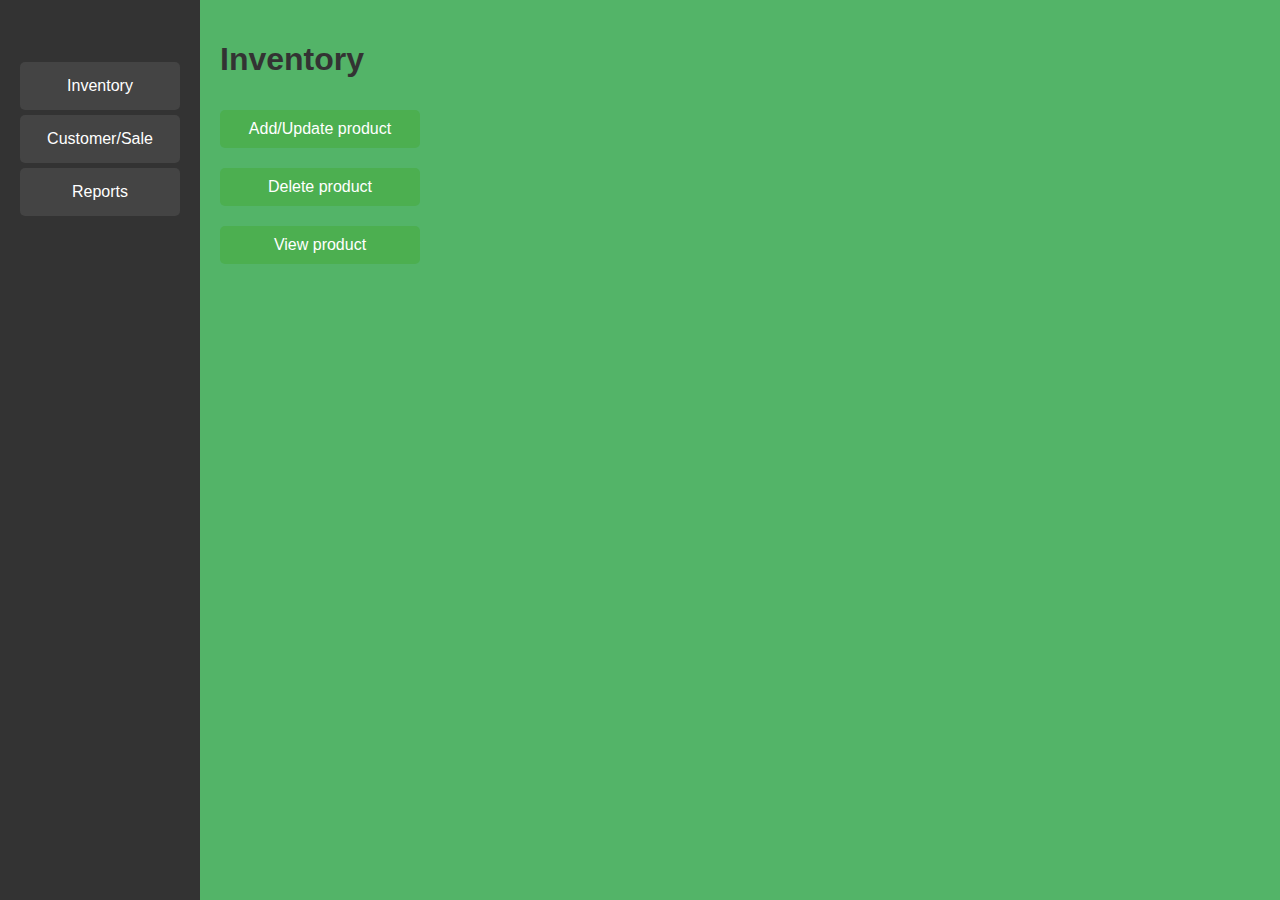
==== dashboard.html @ 3991dfb8 "Add new files" ====
<!DOCTYPE html>
<html lang="en">
<head>
    <meta charset="UTF-8">
    <meta name="viewport" content="width=device-width, initial-scale=1.0">
    <title>Dashboard</title>
    <link rel="stylesheet" href="style.css">
</head>
<body>
    <div class="dashboard-container">
        <!-- Sidebar Menu -->
        <aside class="sidebar">
            <h2>Menu</h2>
            <ul>
                <li onclick="showSection('inventory')" id="inventoryTab">Inventory</li>
                <li onclick="showSection('customer')" id="customerTab">Customer/Sale</li>
                <li onclick="showSection('reports')" id="reportsTab">Reports</li>
            </ul>
        </aside>

        <!-- Everything -->
        <main class="content">
            <!--Inventory tab-->
            <div id="inventory" class="section active">
                <h1>Inventory</h1>
                <button type="button" onclick="toggleDropdown('addProductDropdown')">Add/Update product</button>
                <div id="addProductDropdown" class="dropdown-content">
                    <p>Enter name, quantity and cost of the product to add.</p>
                    <form id="addProductForm">
                        <label for="addName">Name:</label>
                        <input type="text" id="addName" name="name" required>
                        
                        <label for="addQuantity">Quantity:</label>
                        <input type="number" id="addQuantity" name="quantity" required>
                        
                        <label for="addCost">Cost:</label>
                        <input type="number" id="addCost" name="cost" required>
                        
                        <button type="submit">Submit</button>
                    </form>
                </div>

                <!--Delete product-->
                <button type="button" onclick="toggleDropdown('deleteProductDropdown')">Delete product</button>
                <div id="deleteProductDropdown" class="dropdown-content">
                    <p>Enter name and quantity of product to delete.</p>
                    <form id="addProductForm">
                        <label for="addName">Name:</label>
                        <input type="text" id="addName" name="name" required>
                        
                        <label for="addQuantity">Quantity:</label>
                        <input type="number" id="addQuantity" name="quantity" required>
                        
                        <button type="submit">Submit</button>
                    </form>
                </div>

                <!--View product-->
                <button type="button" onclick="toggleDropdown('viewProductDropdown')">View product</button>
                <div id="viewProductDropdown" class="dropdown-content">
                    <h2>Inventory has</h2>
                    <table id="inventoryTable">
                        <thead>
                            <tr>
                                <th>Name</th>
                                <th>Quantity</th>
                                <th>Cost</th>
                            </tr>
                        </thead>
                    </table>
                </div>

            </div>

            <!--Customer tab-->
            <div id="customer" class="section">
                <h1>Add Customer</h1>
                <div id="addCustomer" class="addcustomer">
                    <p>Enter name and email of customer to add.</p>
                    <form id="addProductForm">
                        <label for="custName">Name:</label>
                        <input type="text" id="custName" name="custName" required>
                        
                        <label for="addEmail">Email:</label>
                        <input type="text" id="addEmail" name="email" required>
                        
                        <button type="submit">Submit</button>
                    </form>

                </div>
                <hr>
                <h1>Add Sale</h1>
                <div>
                    <p>Enter details of sale made.</details></p>
                    <form id="sale">
                        <label for="custName">Customer Name:</label>
                        <input type="text" id="sellcustomer" name="custName" required>
                        
                        <label for="product">Product:</label>
                        <input type="text" id="sellproduct" name="sellproduct" required>

                        <label for="quantity">Quantity:</label>
                        <input type="number" id="sellquantity" name="sellquantity" required>
                        
                        <button type="submit">Submit</button>
                    </form>
                </div>
            </div>

            <div id="reports" class="section">
                <h1>Reports</h1>
                <p>Reports</p>
            </div>
        </main>
    </div>

    <script src="script.js"></script>
</body>
</html>
---- style.css ----
/* General Styles */
body {
    font-family: Arial, sans-serif;
    margin: 0;
    display: flex;
    align-items: center;
    justify-content: center;
    min-height: 100vh;
    background-color: #53b468;

}

h1, h2 {
    color: #333;
}

/* Login Page Styles */
.login-container {
    text-align: center;
    background-color: #fff;
    padding: 20px;
    border-radius: 8px;
    box-shadow: 0px 0px 10px rgba(0, 0, 0, 0.1);
}

input[type="password"], button {
    padding: 10px;
    margin: 10px 0;
    width: 100%;
    border-radius: 5px;
    border: 1px solid #ddd;
}

button {
    background-color: #4CAF50;
    color: white;
    border: none;
    cursor: pointer;
    width: 200px; /* Set your desired width */
    padding: 10px; /* Optional: Adds padding for better appearance */
    font-size: 16px; /* Optional: Adjusts the font size */
}

button:hover {
    background-color: #45a049;
}

#errorMessage {
    color: red;
    margin-top: 10px;
}

/* Dashboard Page Styles */
.dashboard-container {
    display: flex;
    width: 100%;
    height: 100vh;
}

.sidebar {
    width: 200px;
    background-color: #333;
    color: white;
    padding: 20px;
    box-sizing: border-box;
}

.sidebar h2 {
    margin-top: 0;
    font-size: 1.2em;
    text-align: center;
}

.sidebar ul {
    list-style: none;
    padding: 0;
    margin-top: 20px;
}

.sidebar li {
    padding: 15px;
    margin: 5px 0;
    background-color: #444;
    cursor: pointer;
    text-align: center;
    border-radius: 5px;
    transition: background-color 0.3s;
}

.sidebar li:hover, .sidebar li.active {
    background-color: #555;
}

.content {
    flex-grow: 1;
    padding: 20px;
    box-sizing: border-box;
}

.section {
    display: none;
}

.section.active {
    display: block;
}

/* Dropdown content styles */
.dropdown-content {
    overflow: hidden; /* Hides the content initially */
    max-height: 0; /* Initial height for the dropdown */
    transition: max-height 0.3s ease-out; /* Smooth dropdown animation */
}

/* Expanded dropdown content */
.dropdown-content.show {
    max-height: 100px; /* Adjust based on the content height */
}

#inventoryTable {
    width: 100%;
    border-collapse: collapse;
    margin-top: 10px;
}

#inventoryTable th, #inventoryTable td {
    border: 1px solid #ddd;
    padding: 8px;
    text-align: left;
}

#inventoryTable th {
    background-color: #f2f2f2;
    font-weight: bold;
}

#inventoryTable tr:nth-child(even) {
    background-color: #f9f9f9;
}
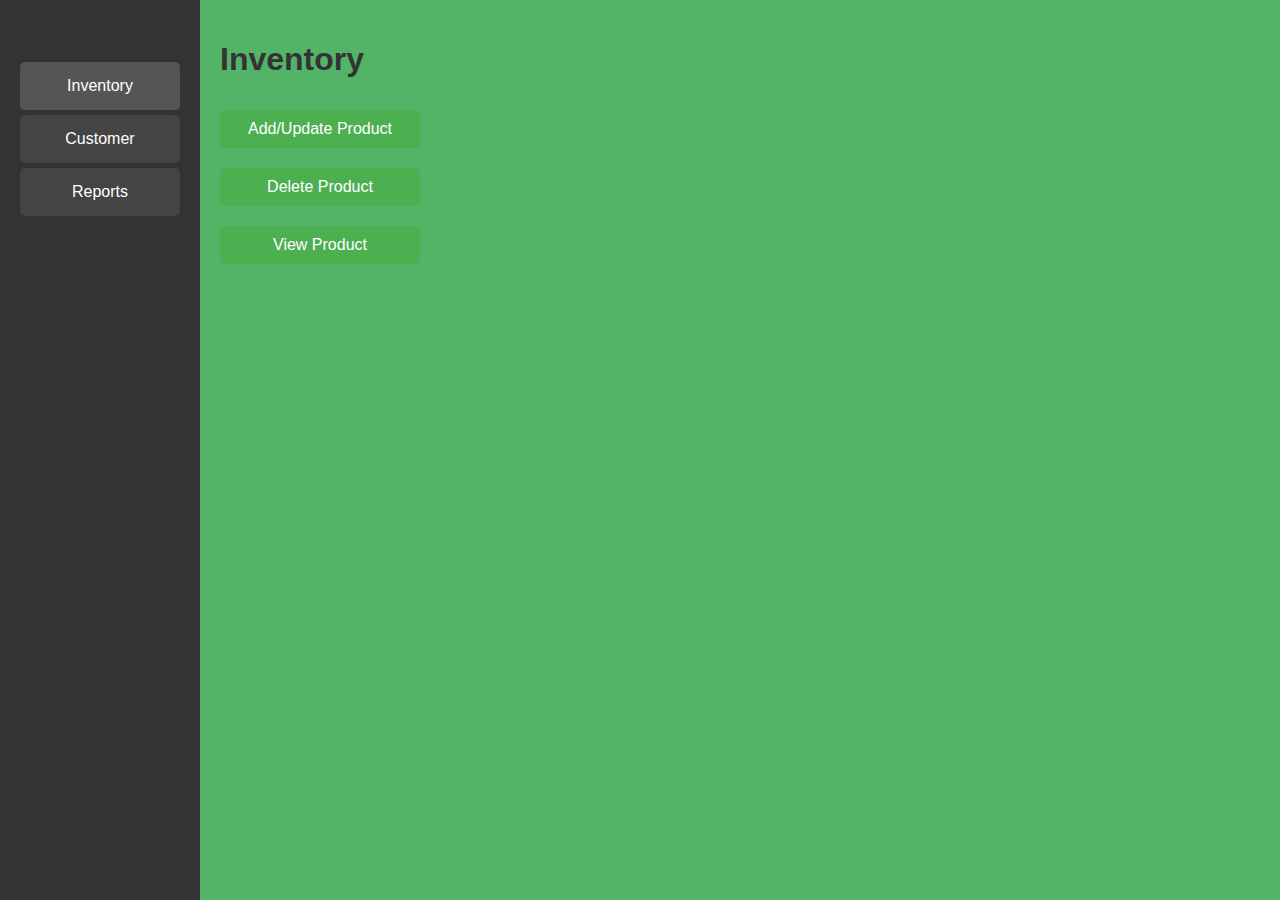
==== commit 14694a68: "Remove all files from branch" ====
--- a/dashboard.html
+++ b/dashboard.html
@@ -13,7 +13,7 @@
             <h2>Menu</h2>
             <ul>
                 <li onclick="showSection('inventory')" id="inventoryTab">Inventory</li>
-                <li onclick="showSection('customer')" id="customerTab">Customer/Sale</li>
+                <li onclick="showSection('customer')" id="customerTab">Customer</li>
                 <li onclick="showSection('reports')" id="reportsTab">Reports</li>
             </ul>
         </aside>
@@ -23,9 +23,9 @@
             <!--Inventory tab-->
             <div id="inventory" class="section active">
                 <h1>Inventory</h1>
-                <button type="button" onclick="toggleDropdown('addProductDropdown')">Add/Update product</button>
+                <button type="button" onclick="toggleDropdown('addProductDropdown')">Add/Update Product</button>
                 <div id="addProductDropdown" class="dropdown-content">
-                    <p>Enter name, quantity and cost of the product to add.</p>
+                    <p>Enter name, quantity, and cost of the product to add.</p>
                     <form id="addProductForm">
                         <label for="addName">Name:</label>
                         <input type="text" id="addName" name="name" required>
@@ -41,24 +41,24 @@
                 </div>
 
                 <!--Delete product-->
-                <button type="button" onclick="toggleDropdown('deleteProductDropdown')">Delete product</button>
+                <button type="button" onclick="toggleDropdown('deleteProductDropdown')">Delete Product</button>
                 <div id="deleteProductDropdown" class="dropdown-content">
                     <p>Enter name and quantity of product to delete.</p>
-                    <form id="addProductForm">
-                        <label for="addName">Name:</label>
-                        <input type="text" id="addName" name="name" required>
+                    <form id="deleteProductForm">
+                        <label for="deleteName">Name:</label>
+                        <input type="text" id="deleteName" name="name" required>
                         
-                        <label for="addQuantity">Quantity:</label>
-                        <input type="number" id="addQuantity" name="quantity" required>
+                        <label for="deleteQuantity">Quantity:</label>
+                        <input type="number" id="deleteQuantity" name="quantity" required>
                         
                         <button type="submit">Submit</button>
                     </form>
                 </div>
 
                 <!--View product-->
-                <button type="button" onclick="toggleDropdown('viewProductDropdown')">View product</button>
+                <button type="button" onclick="toggleDropdown('viewProductDropdown')">View Product</button>
                 <div id="viewProductDropdown" class="dropdown-content">
-                    <h2>Inventory has</h2>
+                    <h2>Inventory List</h2>
                     <table id="inventoryTable">
                         <thead>
                             <tr>
@@ -67,44 +67,23 @@
                                 <th>Cost</th>
                             </tr>
                         </thead>
+                        <tbody></tbody>
                     </table>
                 </div>
-
             </div>
 
             <!--Customer tab-->
             <div id="customer" class="section">
-                <h1>Add Customer</h1>
-                <div id="addCustomer" class="addcustomer">
-                    <p>Enter name and email of customer to add.</p>
-                    <form id="addProductForm">
-                        <label for="custName">Name:</label>
-                        <input type="text" id="custName" name="custName" required>
-                        
-                        <label for="addEmail">Email:</label>
-                        <input type="text" id="addEmail" name="email" required>
-                        
-                        <button type="submit">Submit</button>
-                    </form>
-
-                </div>
-                <hr>
-                <h1>Add Sale</h1>
-                <div>
-                    <p>Enter details of sale made.</details></p>
-                    <form id="sale">
-                        <label for="custName">Customer Name:</label>
-                        <input type="text" id="sellcustomer" name="custName" required>
-                        
-                        <label for="product">Product:</label>
-                        <input type="text" id="sellproduct" name="sellproduct" required>
-
-                        <label for="quantity">Quantity:</label>
-                        <input type="number" id="sellquantity" name="sellquantity" required>
-                        
-                        <button type="submit">Submit</button>
-                    </form>
-                </div>
+                <h1>Customer</h1>
+                <form id="addCustomerForm">
+                    <label for="custName">Name:</label>
+                    <input type="text" id="custName" name="custName" required>
+                    
+                    <label for="addEmail">Email:</label>
+                    <input type="email" id="addEmail" name="email" required>
+                    
+                    <button type="submit">Submit</button>
+                </form>
             </div>
 
             <div id="reports" class="section">
@@ -114,6 +93,6 @@
         </main>
     </div>
 
-    <script src="script.js"></script>
+    <script src="java.js"></script> <!-- Moved to the end of the body -->
 </body>
 </html>
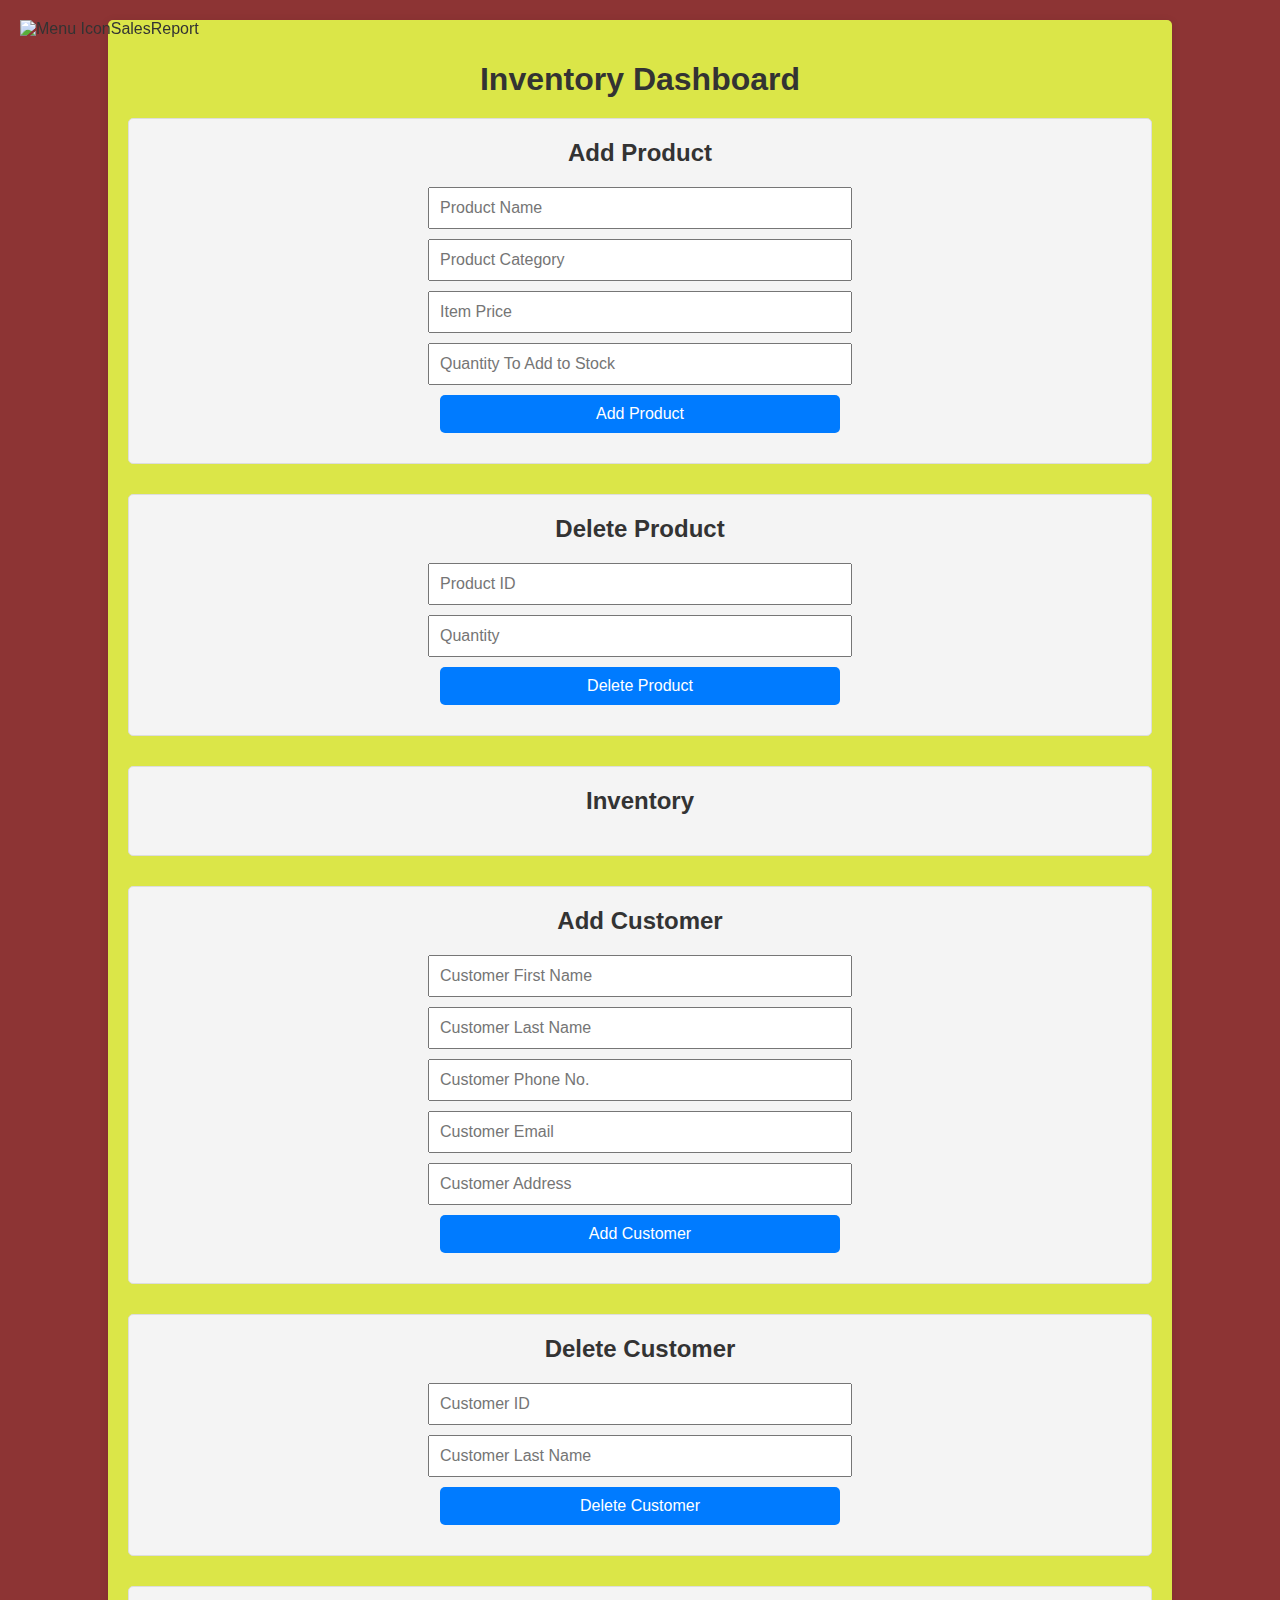
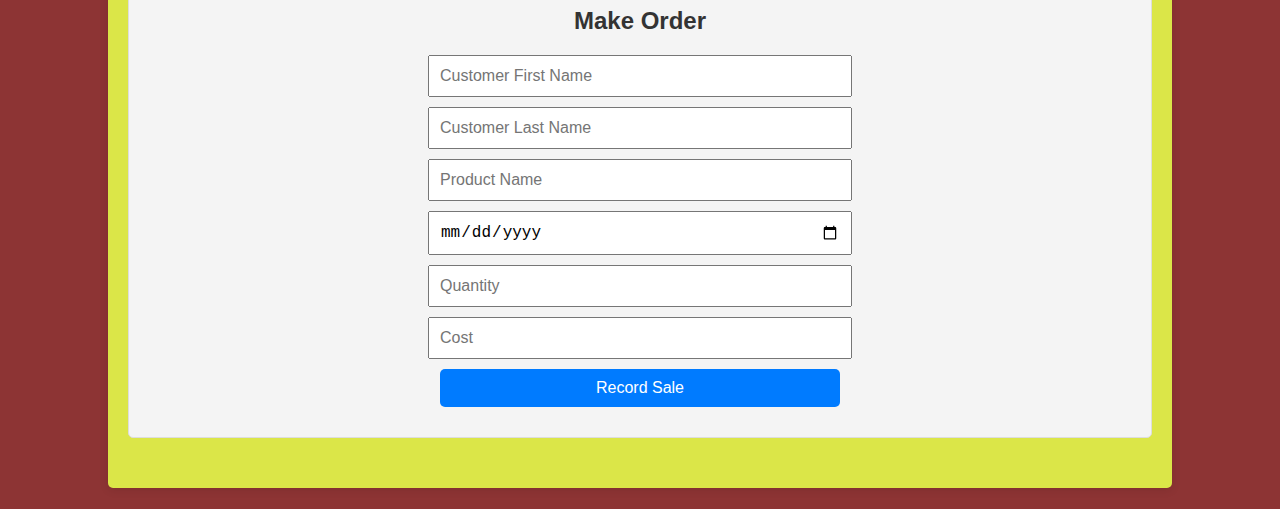
==== commit 2e84cdbe: "Add new documents" ====
--- a/dashboard.html
+++ b/dashboard.html
@@ -4,95 +4,68 @@
     <meta charset="UTF-8">
     <meta name="viewport" content="width=device-width, initial-scale=1.0">
     <title>Dashboard</title>
-    <link rel="stylesheet" href="style.css">
+    <link rel="stylesheet" href="styles.css">
+   
 </head>
 <body>
-    <div class="dashboard-container">
-        <!-- Sidebar Menu -->
-        <aside class="sidebar">
-            <h2>Menu</h2>
-            <ul>
-                <li onclick="showSection('inventory')" id="inventoryTab">Inventory</li>
-                <li onclick="showSection('customer')" id="customerTab">Customer</li>
-                <li onclick="showSection('reports')" id="reportsTab">Reports</li>
-            </ul>
-        </aside>
+    <div class="container">
+        <h1>Inventory Dashboard</h1>
+        <a href="reports.php" id="sidebarLink" class="sidebar-link" title="SalesReport">
+            <img src="icon.png" class="icon" alt="Menu Icon"><span class="Sp">SalesReport</span>
+        </a>
 
-        <!-- Everything -->
-        <main class="content">
-            <!--Inventory tab-->
-            <div id="inventory" class="section active">
-                <h1>Inventory</h1>
-                <button type="button" onclick="toggleDropdown('addProductDropdown')">Add/Update Product</button>
-                <div id="addProductDropdown" class="dropdown-content">
-                    <p>Enter name, quantity, and cost of the product to add.</p>
-                    <form id="addProductForm">
-                        <label for="addName">Name:</label>
-                        <input type="text" id="addName" name="name" required>
-                        
-                        <label for="addQuantity">Quantity:</label>
-                        <input type="number" id="addQuantity" name="quantity" required>
-                        
-                        <label for="addCost">Cost:</label>
-                        <input type="number" id="addCost" name="cost" required>
-                        
-                        <button type="submit">Submit</button>
-                    </form>
-                </div>
+        <section>
+            <h2>Add Product</h2>
+            <input type="text" id="productName" placeholder="Product Name" />
+            <input type="text" id="productCategory" placeholder="Product Category" />
+            <input type="number" step="0.01" min="0" id="unitPrice" placeholder="Item Price" />
+            <input type="number" id="stockInTake" placeholder="Quantity To Add to Stock" />
+            <button id="addProductButton" onclick="">Add Product</button>
+        </section>
+        
+        <section>
+            <h2>Delete Product</h2>
+            <input type="number" id="ItemID" placeholder="Product ID" />
+            <input type="number" id="deleteProductQuantity" placeholder="Quantity" />
+            <button id="deleteProductButton">Delete Product</button>
+        </section>
 
-                <!--Delete product-->
-                <button type="button" onclick="toggleDropdown('deleteProductDropdown')">Delete Product</button>
-                <div id="deleteProductDropdown" class="dropdown-content">
-                    <p>Enter name and quantity of product to delete.</p>
-                    <form id="deleteProductForm">
-                        <label for="deleteName">Name:</label>
-                        <input type="text" id="deleteName" name="name" required>
-                        
-                        <label for="deleteQuantity">Quantity:</label>
-                        <input type="number" id="deleteQuantity" name="quantity" required>
-                        
-                        <button type="submit">Submit</button>
-                    </form>
-                </div>
+        <section>
+            <h2>Inventory</h2>
+            <div id="inventoryTable">
+                <!-- Inventory table will load here -->
+            </div>
+        </section>        
 
-                <!--View product-->
-                <button type="button" onclick="toggleDropdown('viewProductDropdown')">View Product</button>
-                <div id="viewProductDropdown" class="dropdown-content">
-                    <h2>Inventory List</h2>
-                    <table id="inventoryTable">
-                        <thead>
-                            <tr>
-                                <th>Name</th>
-                                <th>Quantity</th>
-                                <th>Cost</th>
-                            </tr>
-                        </thead>
-                        <tbody></tbody>
-                    </table>
-                </div>
-            </div>
+        <section>
+            <h2>Add Customer</h2>
+            <input type="text" id="customerFirstName" placeholder="Customer First Name" required/>
+            <input type="text" id="customerLastName" placeholder="Customer Last Name" required />
+            <input type="text" id="customerPhone" placeholder="Customer Phone No." required />
+            <input type="email" id="customerEmail" placeholder="Customer Email" required/>
+            <input type="text" id="customerAddress" placeholder="Customer Address" required />
+            <button id="addCustomerButton">Add Customer</button>
+        </section>
 
-            <!--Customer tab-->
-            <div id="customer" class="section">
-                <h1>Customer</h1>
-                <form id="addCustomerForm">
-                    <label for="custName">Name:</label>
-                    <input type="text" id="custName" name="custName" required>
-                    
-                    <label for="addEmail">Email:</label>
-                    <input type="email" id="addEmail" name="email" required>
-                    
-                    <button type="submit">Submit</button>
-                </form>
-            </div>
+        <section>
+            <h2>Delete Customer</h2>
+            <input type="number" id="deleteUserId" placeholder="Customer ID" required/>
+            <input type="text" id="deleteLastName" placeholder="Customer Last Name" required />
+            <button id="deleteCustomerButton">Delete Customer</button>
+        </section>
 
-            <div id="reports" class="section">
-                <h1>Reports</h1>
-                <p>Reports</p>
-            </div>
-        </main>
+        <section>
+            <h2>Make Order</h2>
+            <input type="text" id="customerFirstName" placeholder="Customer First Name" required/>
+            <input type="text" id="customerLastName" placeholder="Customer Last Name" required />
+            <input type="text" id="saleProductName" placeholder="Product Name" />
+            <input type="date" id="orderDate" placeholder="Date of Order" required/>
+            <input type="number" id="saleQuantity" placeholder="Quantity" />
+            <input type="number" id="saleCost" placeholder="Cost" />
+            <button id="recordSaleButton">Record Sale</button>
+        </section>
+
     </div>
-
-    <script src="java.js"></script> <!-- Moved to the end of the body -->
+    <script src="script.js"></script>
 </body>
 </html>
--- a/styles.css
+++ b/styles.css
@@ -0,0 +1,136 @@
+body {
+    font-family: Arial, sans-serif;
+    margin: 0;
+    padding: 0;
+    background-color: #8d3434;
+    color: #333;
+}
+
+.container {
+    width: 80%;
+    margin: 20px auto;
+    padding: 20px;
+    background: rgb(219, 230, 72);
+    border-radius: 5px;
+    box-shadow: 0 2px 10px rgba(0, 0, 0, 0.1);
+}
+
+h1, h2 {
+    text-align: center;
+    color: #333;
+}
+
+section {
+    margin-bottom: 30px;
+    padding: 20px;
+    border: 1px solid #ddd;
+    border-radius: 5px;
+    background: #f4f4f4;
+}
+
+section h2 {
+    margin-top: 0;
+    text-align: center;
+}
+
+input, button {
+    display: block;
+    margin: 10px auto;
+    padding: 10px;
+    width: 80%;
+    max-width: 400px;
+    font-size: 16px;
+}
+
+button {
+    background: #007BFF;
+    color: white;
+    border: none;
+    border-radius: 5px;
+    cursor: pointer;
+}
+
+button:hover {
+    background: #0056b3;
+}
+
+table {
+    width: 100%;
+    border-collapse: collapse;
+    margin: 20px auto;
+}
+
+table th, table td {
+    padding: 10px;
+    text-align: left;
+    border: 1px solid #ddd;
+}
+
+table th {
+    background: #007BFF;
+    color: white;
+}
+
+.icon {
+    width: 40px;
+    height: 40px;
+}
+.sidebar-link {
+    position: fixed;
+    top: 20px;
+    left: 20px;
+    text-decoration: none;
+    background-color: transparent;
+    cursor: pointer;
+}
+.report-Container {
+    width: 100%;
+    display: flex;
+    flex-direction: column;
+    align-items: center;
+    
+}
+
+.chart-container {
+    width: 100%; 
+    max-width: 1200px; 
+    margin-top: 20px;
+}
+
+.chart {
+    width: 100%; /* Bar chart takes up full width */
+    height: 500px;
+    margin: 20px 0;
+    background-color: #7a2d2d;
+    box-shadow: 0 6px 12px rgba(112, 39, 39, 0.9);
+}
+
+.charts-container {
+    display: flex;
+    justify-content: space-between;
+    width: 100%;
+    max-width: 1200px; /* limit the width of the container */
+    margin-top: 20px;
+}
+
+.chart2 {
+    width: 48%; /* this is for Line and Pie charts which take 48% of the width to fit side by side */
+    height: 500px;
+    margin-top: 20px;
+    background-color: #7a2d2d;
+    box-shadow: 0 6px 12px rgba(112, 39, 39, 0.9);
+
+}
+
+h1 {
+    text-align: center;
+    margin-bottom: 20px;
+}
+.idf{
+    height: 50px;
+}
+
+a{
+    text-decoration: none;
+    color: #333;
+}
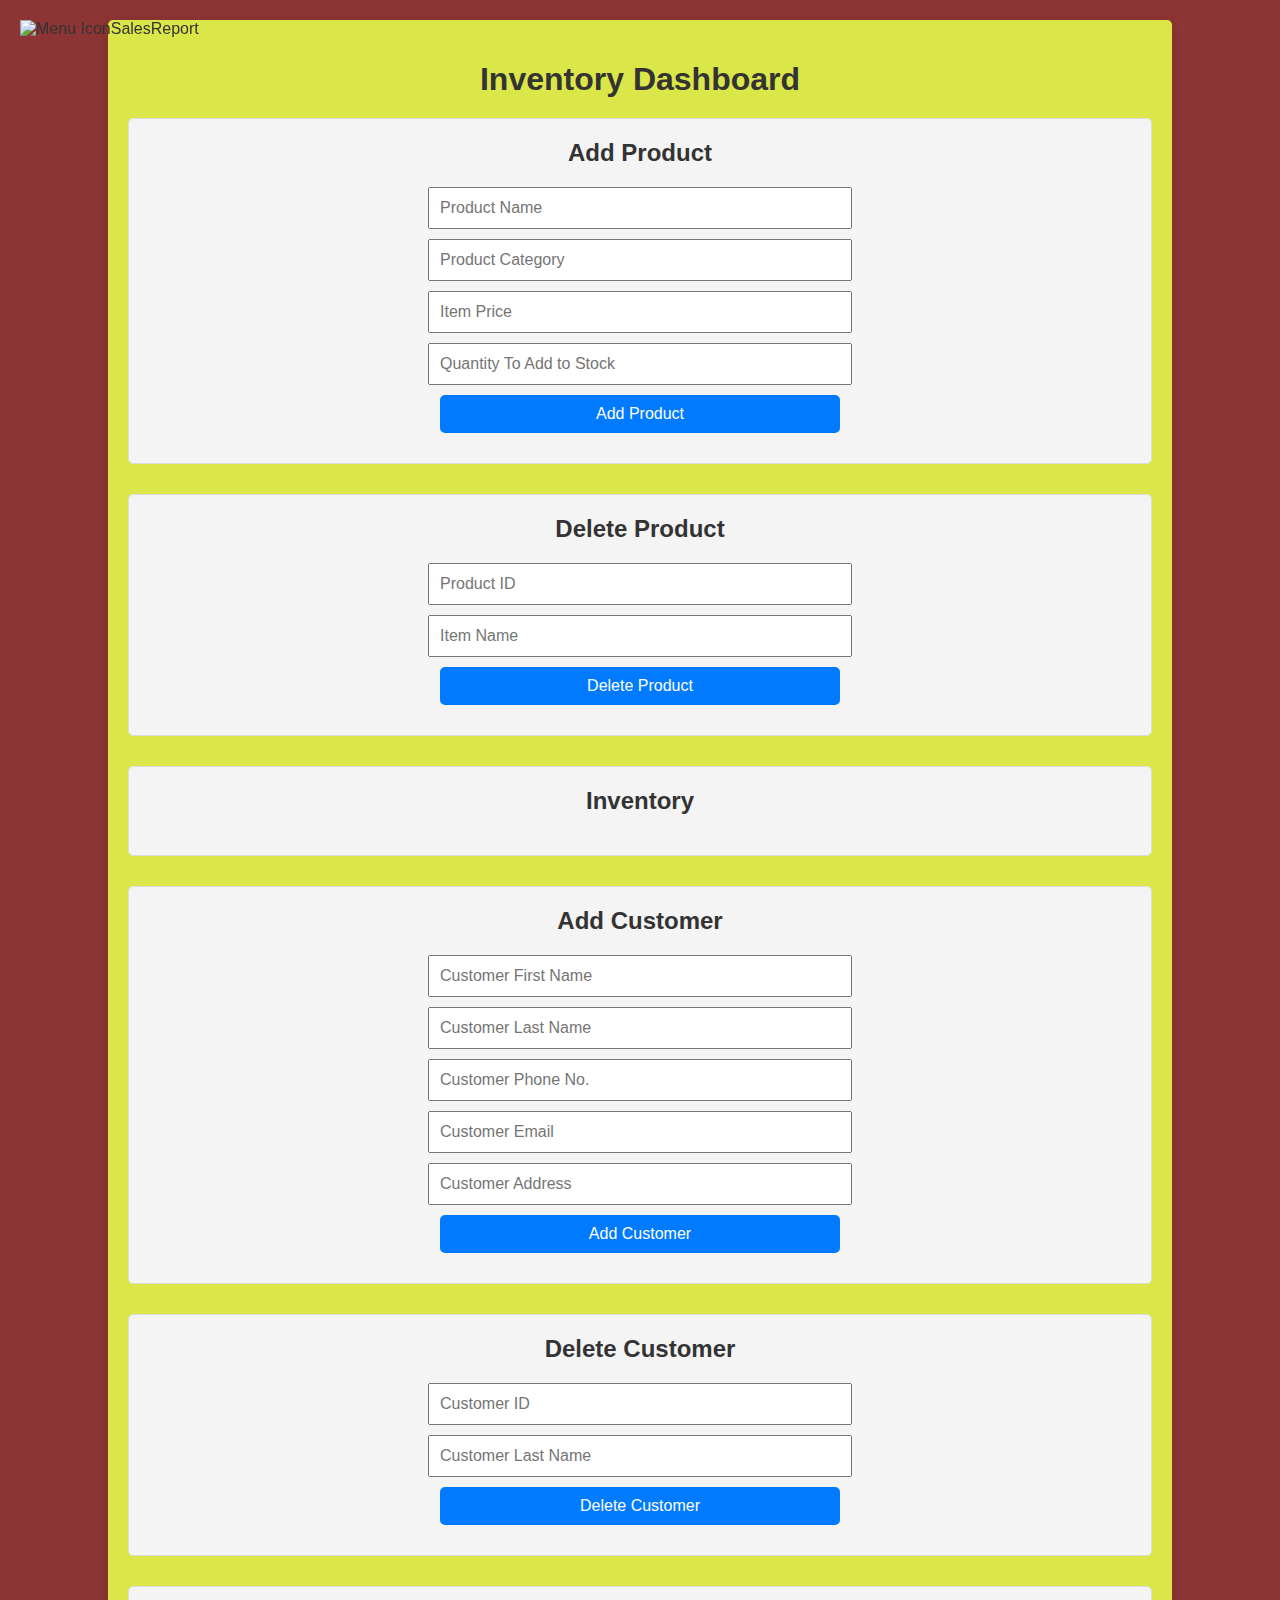
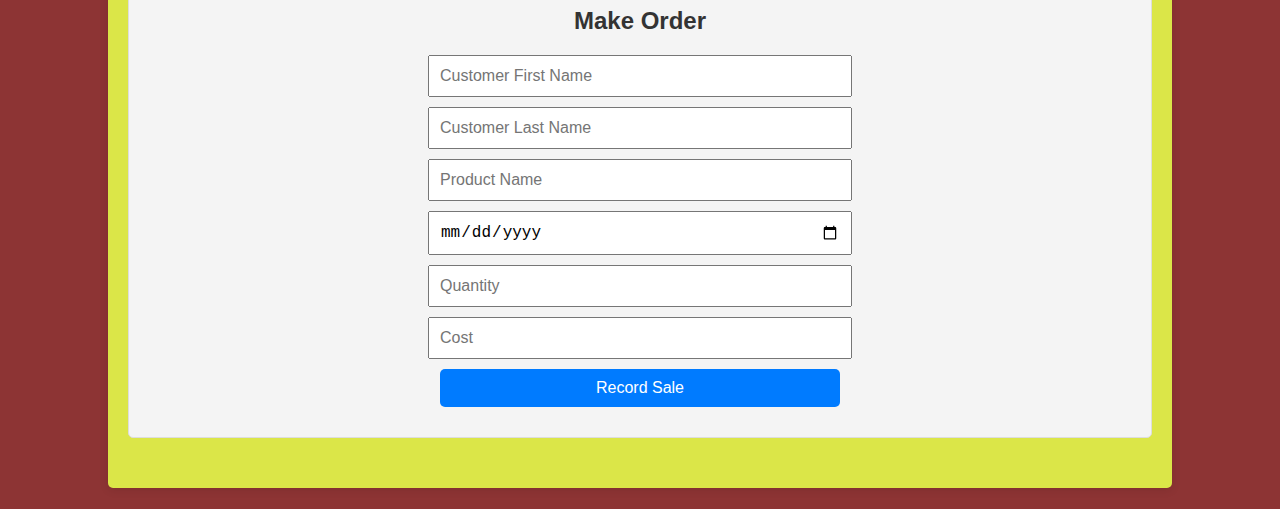
==== commit c57212de: "Add new folder as a new branch" ====
--- a/dashboard.html
+++ b/dashboard.html
@@ -1,6 +1,7 @@
 <!DOCTYPE html>
 <html lang="en">
 <head>
+    <link href="https://fonts.googleapis.com/css2?family=Bokor&family=Itim&display=swap" rel="stylesheet">
     <meta charset="UTF-8">
     <meta name="viewport" content="width=device-width, initial-scale=1.0">
     <title>Dashboard</title>
@@ -11,22 +12,22 @@
     <div class="container">
         <h1>Inventory Dashboard</h1>
         <a href="reports.php" id="sidebarLink" class="sidebar-link" title="SalesReport">
-            <img src="icon.png" class="icon" alt="Menu Icon"><span class="Sp">SalesReport</span>
+            <img src="img/tag-removebg-preview.png" class="icon" alt="Menu Icon"><span class="Sp">SalesReport</span>
         </a>
 
         <section>
             <h2>Add Product</h2>
-            <input type="text" id="productName" placeholder="Product Name" />
-            <input type="text" id="productCategory" placeholder="Product Category" />
-            <input type="number" step="0.01" min="0" id="unitPrice" placeholder="Item Price" />
-            <input type="number" id="stockInTake" placeholder="Quantity To Add to Stock" />
-            <button id="addProductButton" onclick="">Add Product</button>
+            <input type="text" id="productName" name='productName' placeholder="Product Name" />
+            <input type="text" id="productCategory" name = 'productCategory' placeholder="Product Category" />
+            <input type="number" step="0.01" min="0" id="unitPrice" name='unitPrice' placeholder="Item Price" />
+            <input type="number" id="quantity" name='quantity' placeholder="Quantity To Add to Stock" />
+            <button id="addProductButton">Add Product</button>
         </section>
         
         <section>
             <h2>Delete Product</h2>
             <input type="number" id="ItemID" placeholder="Product ID" />
-            <input type="number" id="deleteProductQuantity" placeholder="Quantity" />
+            <input type="text" id="deleteProductItem" placeholder="Item Name" />
             <button id="deleteProductButton">Delete Product</button>
         </section>
 
@@ -56,8 +57,8 @@
 
         <section>
             <h2>Make Order</h2>
-            <input type="text" id="customerFirstName" placeholder="Customer First Name" required/>
-            <input type="text" id="customerLastName" placeholder="Customer Last Name" required />
+            <input type="text" id="firstName" placeholder="Customer First Name" required/>
+            <input type="text" id="lastName" placeholder="Customer Last Name" required />
             <input type="text" id="saleProductName" placeholder="Product Name" />
             <input type="date" id="orderDate" placeholder="Date of Order" required/>
             <input type="number" id="saleQuantity" placeholder="Quantity" />
--- a/styles.css
+++ b/styles.css
@@ -98,28 +98,31 @@
 }
 
 .chart {
-    width: 100%; /* Bar chart takes up full width */
+    width: 100%; 
     height: 500px;
     margin: 20px 0;
-    background-color: #7a2d2d;
-    box-shadow: 0 6px 12px rgba(112, 39, 39, 0.9);
+    background-color: #7a2c2c;
+    box-shadow: 4px 4px 10px rgba(0, 0, 0, 0.5);
+    font-family: "Bokor", system-ui;
 }
 
 .charts-container {
     display: flex;
     justify-content: space-between;
     width: 100%;
-    max-width: 1200px; /* limit the width of the container */
+    max-width: 1200px; 
     margin-top: 20px;
+    font-family: "Bokor", system-ui;
+    
 }
 
 .chart2 {
-    width: 48%; /* this is for Line and Pie charts which take 48% of the width to fit side by side */
+    width: 48%; 
     height: 500px;
     margin-top: 20px;
-    background-color: #7a2d2d;
-    box-shadow: 0 6px 12px rgba(112, 39, 39, 0.9);
-
+    background-color: #7a2c2c;
+    box-shadow: 4px 4px 10px rgba(0, 0, 0, 0.5);
+    font-family: "Bokor", system-ui;
 }
 
 h1 {
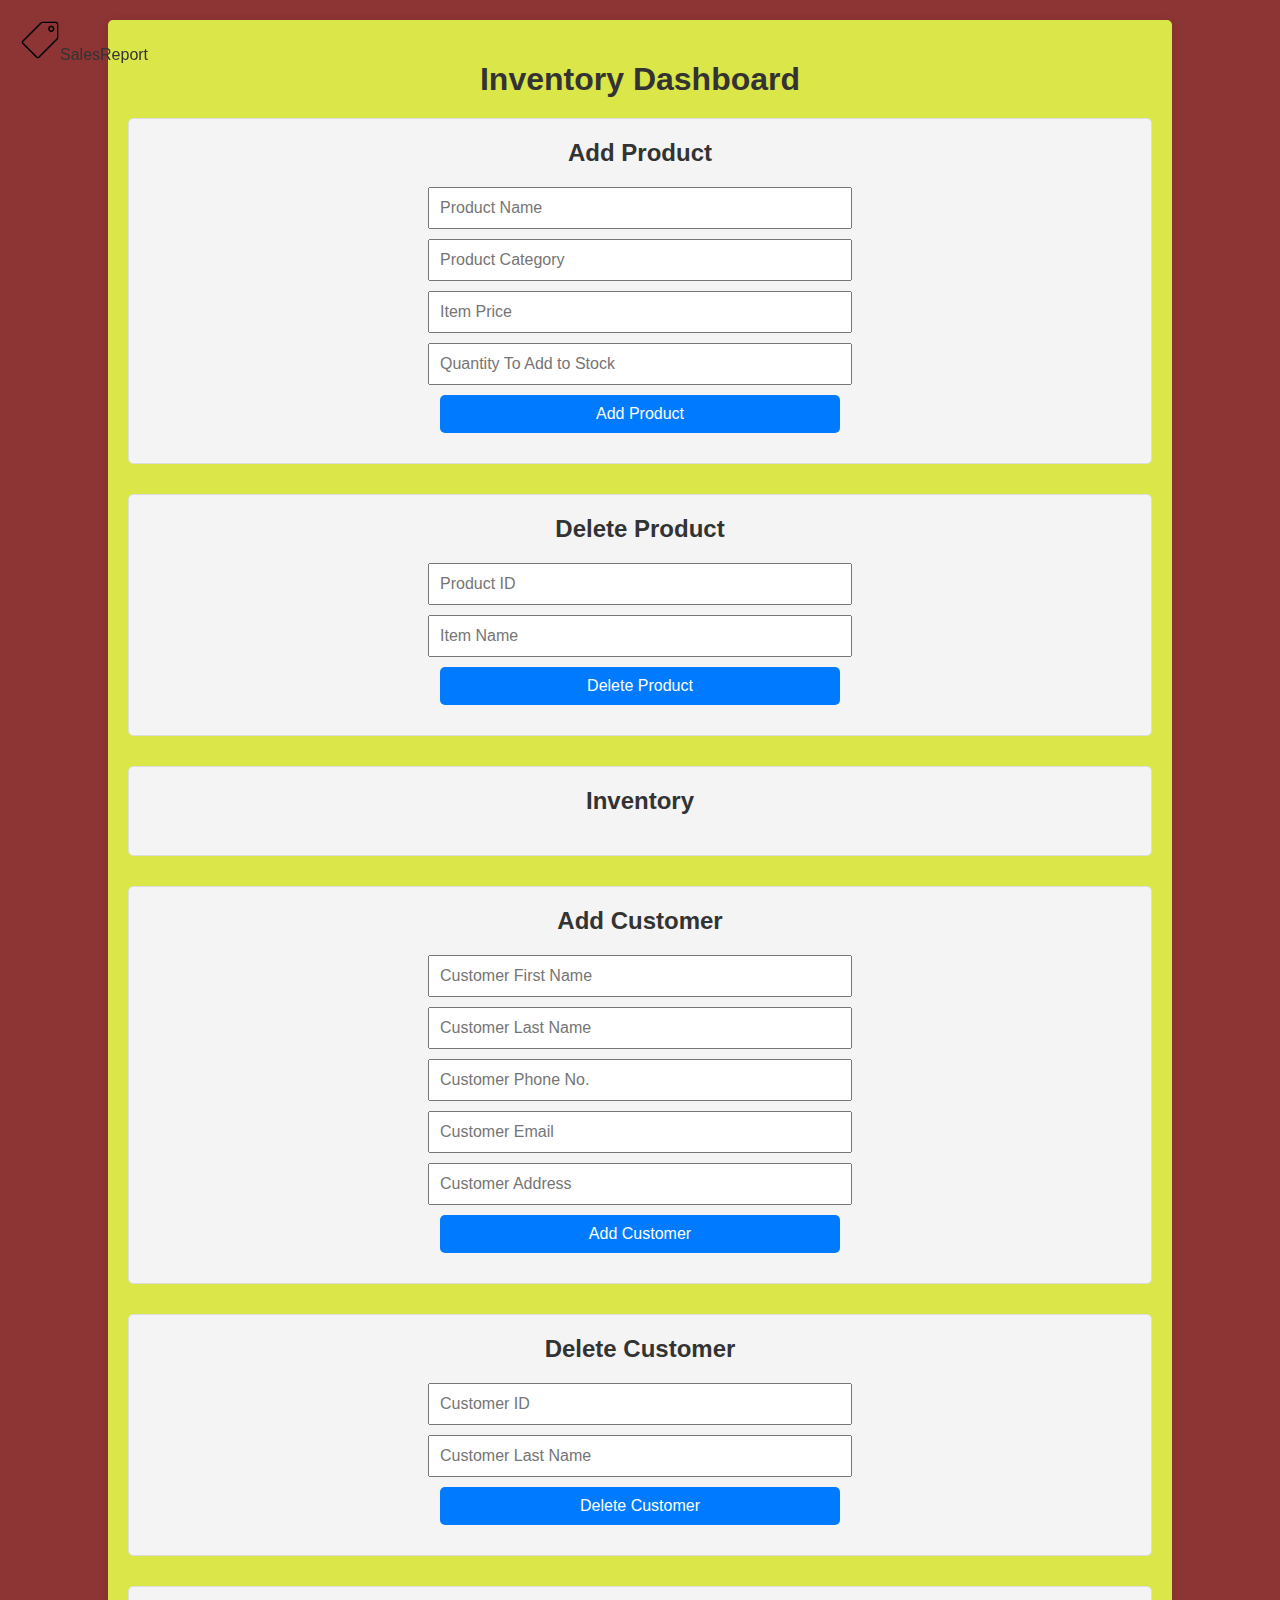
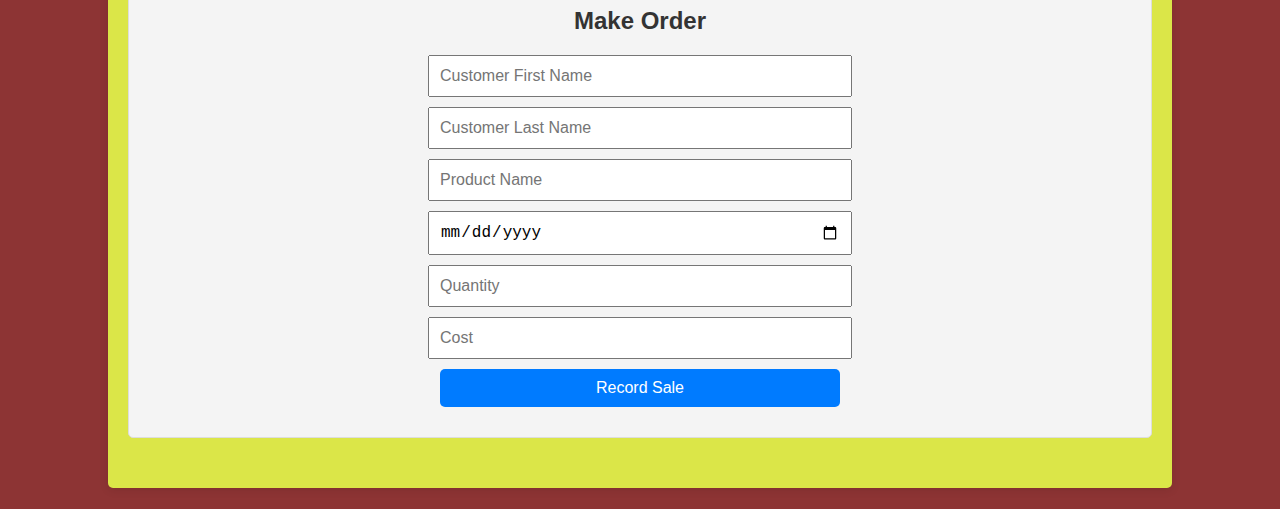
==== commit b87234b4: "Add new documents" ====
--- a/dashboard.html
+++ b/dashboard.html
@@ -12,7 +12,7 @@
     <div class="container">
         <h1>Inventory Dashboard</h1>
         <a href="reports.php" id="sidebarLink" class="sidebar-link" title="SalesReport">
-            <img src="img/tag-removebg-preview.png" class="icon" alt="Menu Icon"><span class="Sp">SalesReport</span>
+            <img src="img/tag-removebg-preview.png" class="icon" alt=""><span class="Sp">SalesReport</span>
         </a>
 
         <section>
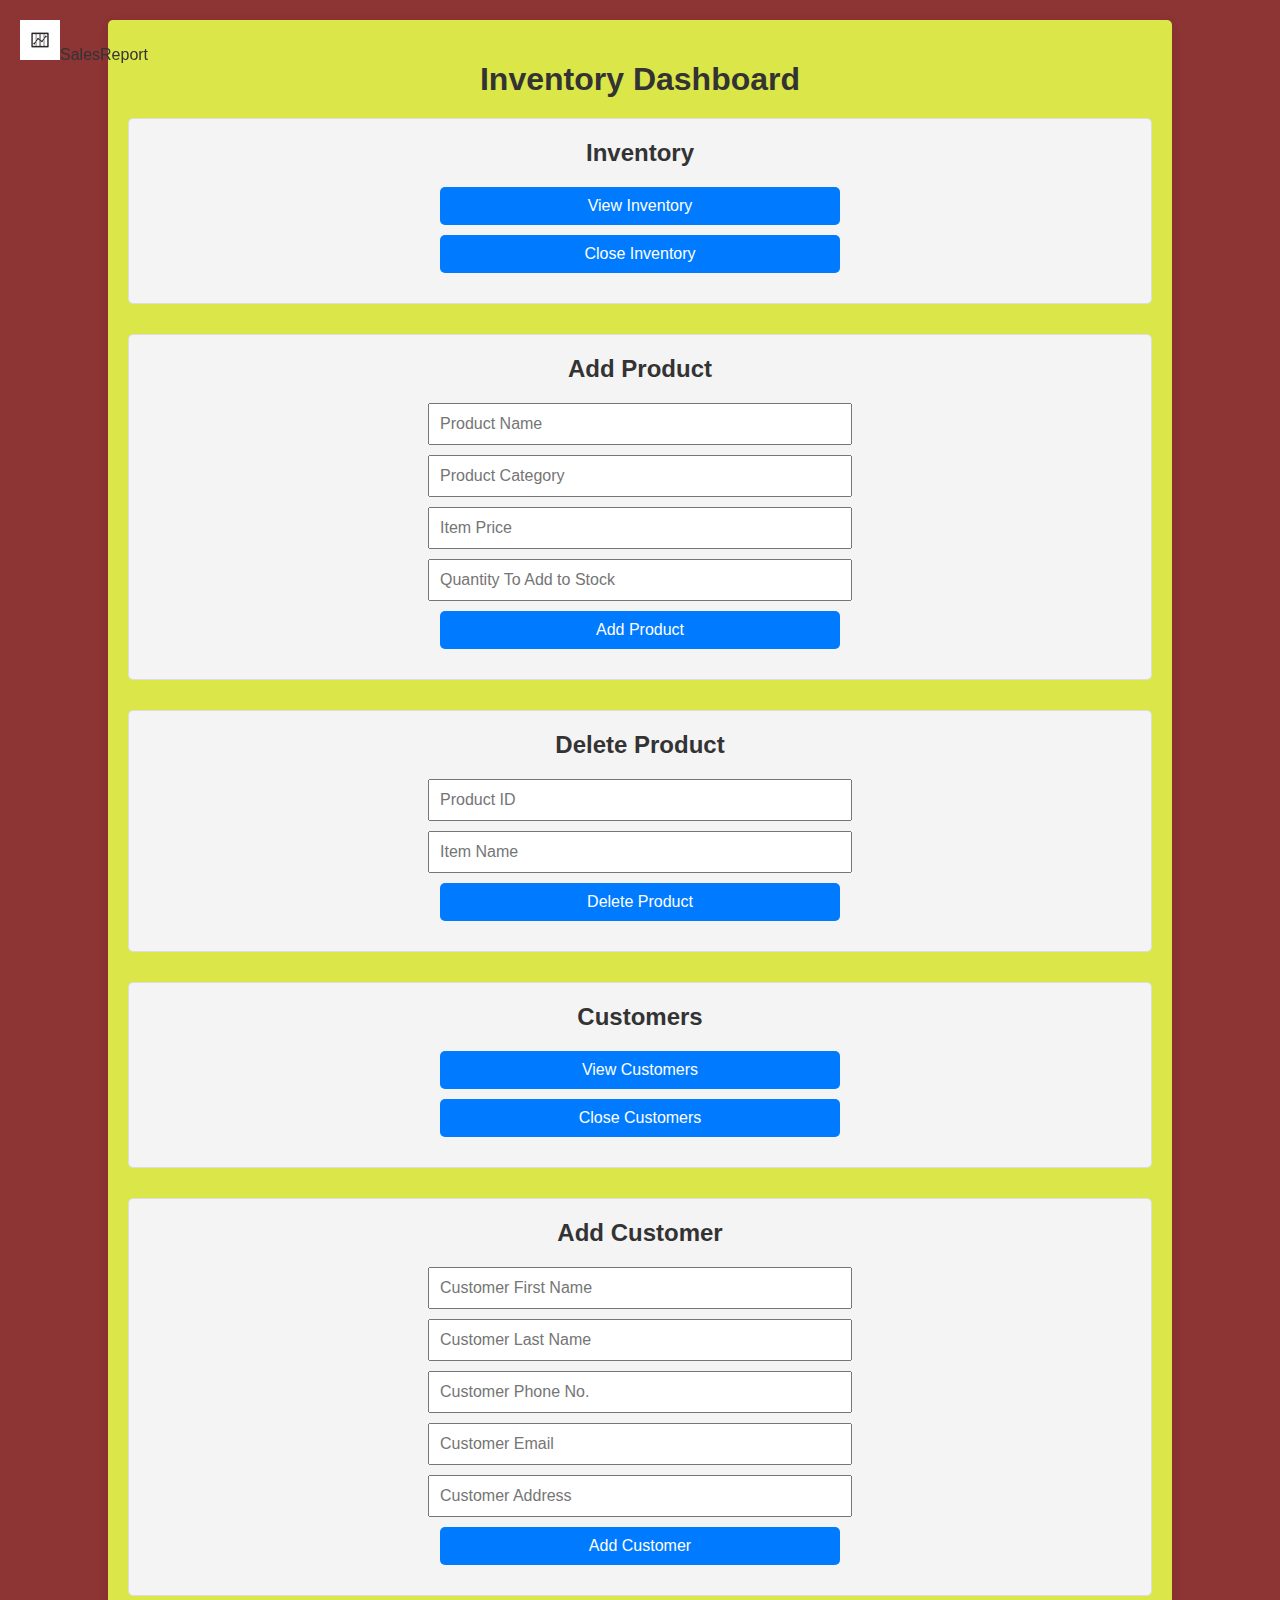
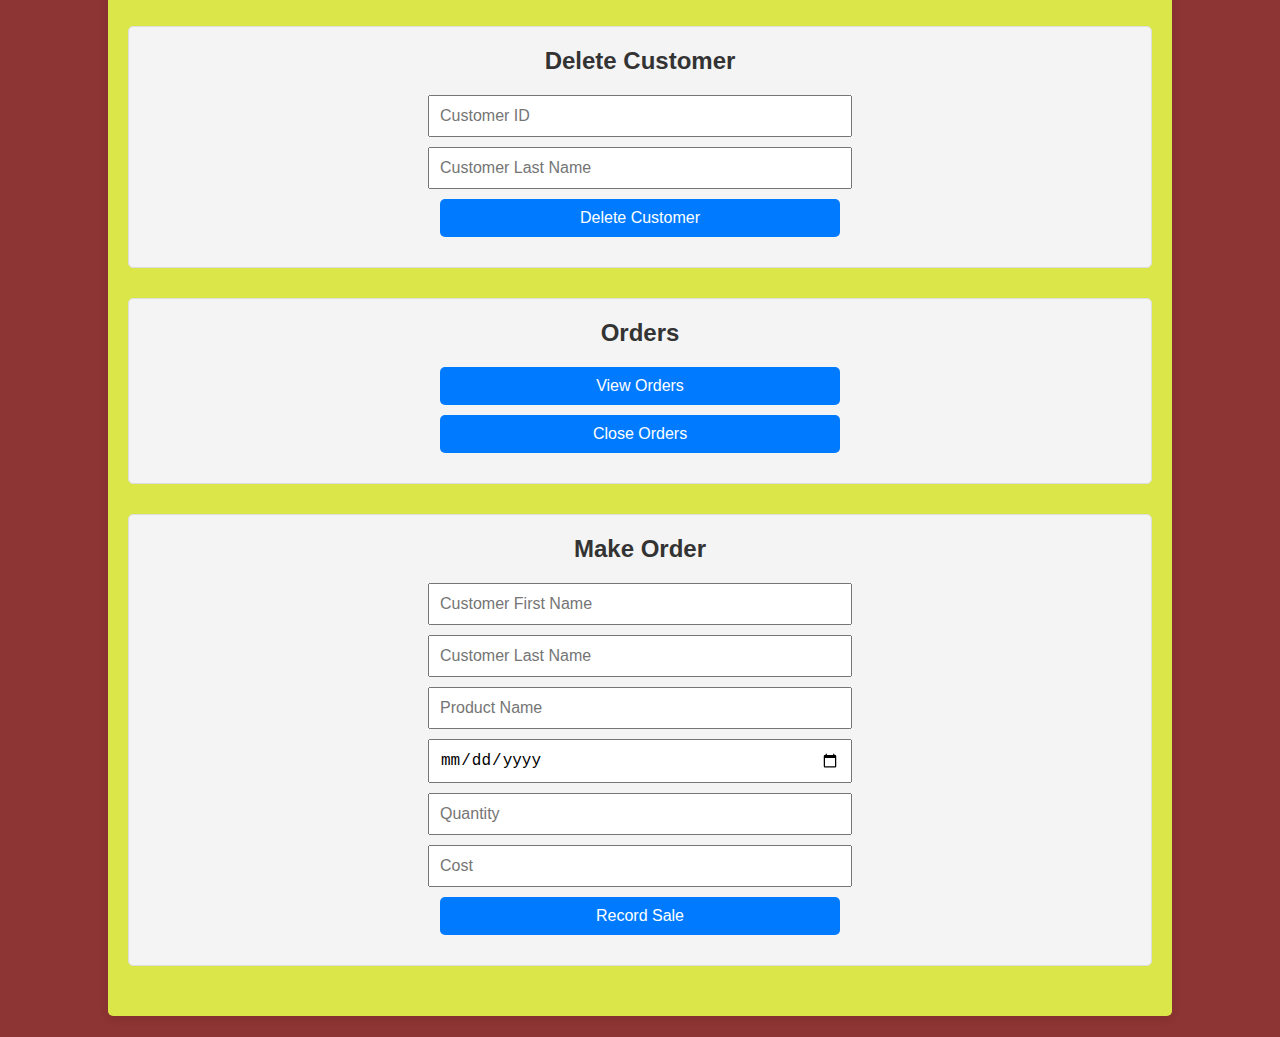
==== commit eb03f1b9: "Add new files" ====
--- a/dashboard.html
+++ b/dashboard.html
@@ -1,7 +1,6 @@
 <!DOCTYPE html>
 <html lang="en">
 <head>
-    <link href="https://fonts.googleapis.com/css2?family=Bokor&family=Itim&display=swap" rel="stylesheet">
     <meta charset="UTF-8">
     <meta name="viewport" content="width=device-width, initial-scale=1.0">
     <title>Dashboard</title>
@@ -12,31 +11,42 @@
     <div class="container">
         <h1>Inventory Dashboard</h1>
         <a href="reports.php" id="sidebarLink" class="sidebar-link" title="SalesReport">
-            <img src="img/tag-removebg-preview.png" class="icon" alt=""><span class="Sp">SalesReport</span>
+            <img src="img/graph.jpg" class="icon" alt="Menu Icon"><span class="Sp">SalesReport</span>
         </a>
 
         <section>
+            <h2>Inventory</h2>
+            <button id="viewInventoryButton">View Inventory</button>
+            <button id="closeInventoryButton">Close Inventory</button>
+            <div id="inventoryTable">
+                <!-- Inventory table will load here -->
+            </div>
+        </section>
+
+        <section>
             <h2>Add Product</h2>
-            <input type="text" id="productName" name='productName' placeholder="Product Name" />
-            <input type="text" id="productCategory" name = 'productCategory' placeholder="Product Category" />
-            <input type="number" step="0.01" min="0" id="unitPrice" name='unitPrice' placeholder="Item Price" />
-            <input type="number" id="quantity" name='quantity' placeholder="Quantity To Add to Stock" />
+            <input type="text" id="productName" name='productName' placeholder="Product Name" required/>
+            <input type="text" id="productCategory" name = 'productCategory' placeholder="Product Category" required/>
+            <input type="number" step="0.01" min="0" id="unitPrice" name='unitPrice' placeholder="Item Price" required/>
+            <input type="number" id="quantity" name='quantity' placeholder="Quantity To Add to Stock" required/>
             <button id="addProductButton">Add Product</button>
         </section>
         
         <section>
             <h2>Delete Product</h2>
-            <input type="number" id="ItemID" placeholder="Product ID" />
-            <input type="text" id="deleteProductItem" placeholder="Item Name" />
+            <input type="number" id="ItemID" placeholder="Product ID" required/>
+            <input type="text" id="deleteProductItem" placeholder="Item Name" required/>
             <button id="deleteProductButton">Delete Product</button>
         </section>
-
+        
         <section>
-            <h2>Inventory</h2>
-            <div id="inventoryTable">
+            <h2>Customers</h2>
+            <button id="viewCustomerButton">View Customers</button>
+            <button id="closeCustomerButton">Close Customers</button>
+            <div id="customerTable">
                 <!-- Inventory table will load here -->
             </div>
-        </section>        
+        </section>
 
         <section>
             <h2>Add Customer</h2>
@@ -56,15 +66,28 @@
         </section>
 
         <section>
+            <h2>Orders</h2>
+            <button id="viewOrderButton">View Orders</button>
+            <button id="closeOrderButton">Close Orders</button>
+            <div id="orderTable">
+                <!-- Inventory table will load here -->
+            </div>
+        </section>
+
+        <section>
             <h2>Make Order</h2>
             <input type="text" id="firstName" placeholder="Customer First Name" required/>
             <input type="text" id="lastName" placeholder="Customer Last Name" required />
             <input type="text" id="saleProductName" placeholder="Product Name" />
             <input type="date" id="orderDate" placeholder="Date of Order" required/>
-            <input type="number" id="saleQuantity" placeholder="Quantity" />
-            <input type="number" id="saleCost" placeholder="Cost" />
+            <input type="number" id="saleQuantity" placeholder="Quantity" required/>
+            <input type="number" id="saleCost" placeholder="Cost" required/>
             <button id="recordSaleButton">Record Sale</button>
         </section>
+
+        
+
+        <div id="message"> </div>
 
     </div>
     <script src="script.js"></script>
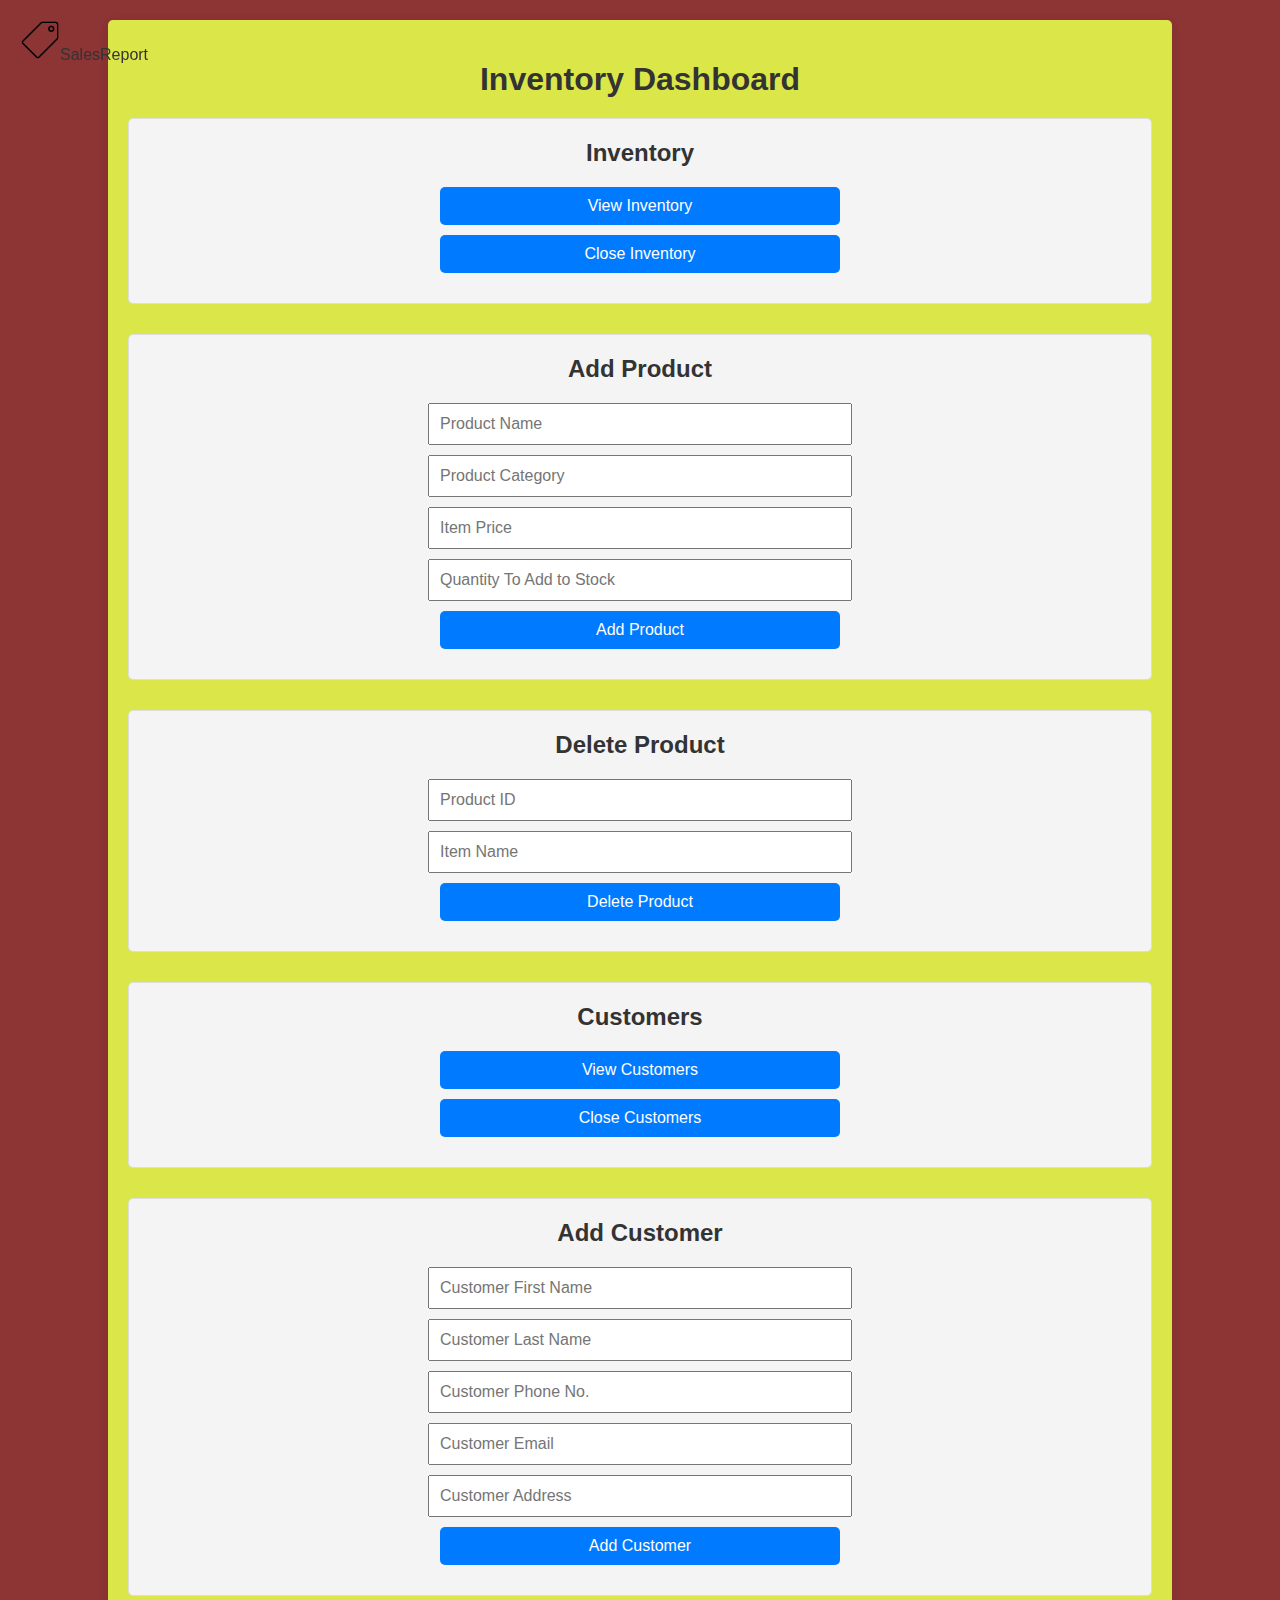
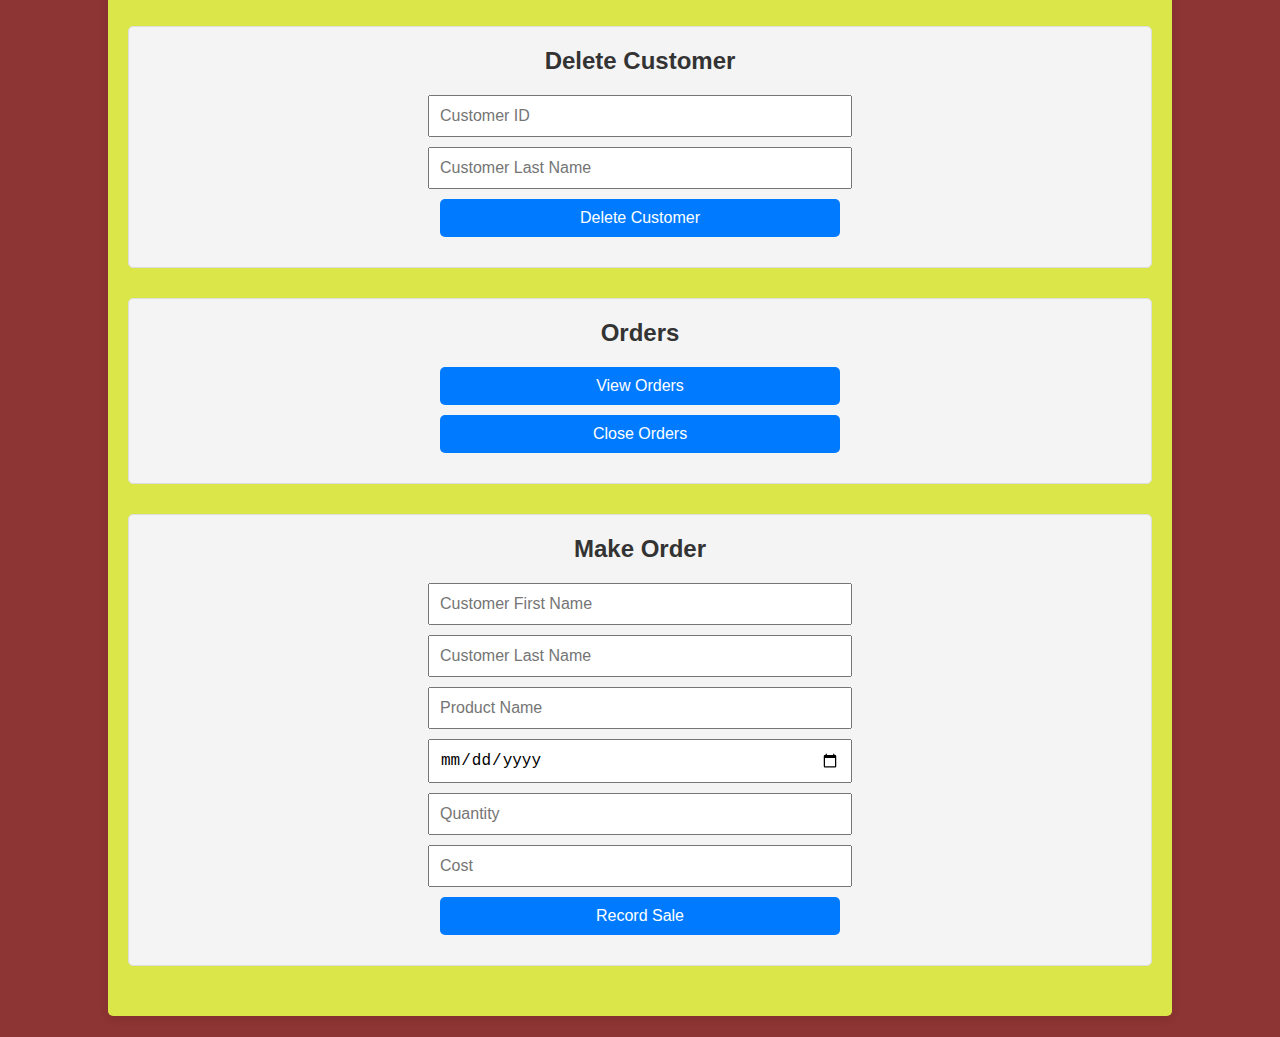
==== commit c917e794: "Update" ====
--- a/dashboard.html
+++ b/dashboard.html
@@ -11,7 +11,7 @@
     <div class="container">
         <h1>Inventory Dashboard</h1>
         <a href="reports.php" id="sidebarLink" class="sidebar-link" title="SalesReport">
-            <img src="img/graph.jpg" class="icon" alt="Menu Icon"><span class="Sp">SalesReport</span>
+            <img src="img/tag-removebg-preview.png" class="icon" alt="Menu Icon"><span class="Sp">SalesReport</span>
         </a>
 
         <section>
--- a/styles.css
+++ b/styles.css
@@ -5,7 +5,6 @@
     background-color: #8d3434;
     color: #333;
 }
-
 .container {
     width: 80%;
     margin: 20px auto;
@@ -18,6 +17,7 @@
 h1, h2 {
     text-align: center;
     color: #333;
+
 }
 
 section {
@@ -85,6 +85,7 @@
 }
 .report-Container {
     width: 100%;
+    height:100%;
     display: flex;
     flex-direction: column;
     align-items: center;
@@ -95,15 +96,18 @@
     width: 100%; 
     max-width: 1200px; 
     margin-top: 20px;
+    height: auto;
 }
 
 .chart {
     width: 100%; 
     height: 500px;
     margin: 20px 0;
-    background-color: #7a2c2c;
+    background-color:antiquewhite !important;
     box-shadow: 4px 4px 10px rgba(0, 0, 0, 0.5);
     font-family: "Bokor", system-ui;
+    color: black;
+    
 }
 
 .charts-container {
@@ -120,7 +124,7 @@
     width: 48%; 
     height: 500px;
     margin-top: 20px;
-    background-color: #7a2c2c;
+    background-color:antiquewhite !important;
     box-shadow: 4px 4px 10px rgba(0, 0, 0, 0.5);
     font-family: "Bokor", system-ui;
 }
@@ -137,3 +141,19 @@
     text-decoration: none;
     color: #333;
 }
+
+h3{
+    color: white !important;
+    font-family: 'Gill Sans', 'Gill Sans MT', Calibri, 'Trebuchet MS', sans-serif;
+    text-align: center;
+    font-size: 40px;
+    
+}
+
+#heading{
+    color: black !important;
+    font-family: 'Gill Sans', 'Gill Sans MT', Calibri, 'Trebuchet MS', sans-serif;
+    text-align: center;
+    font-size: 40px;
+
+}